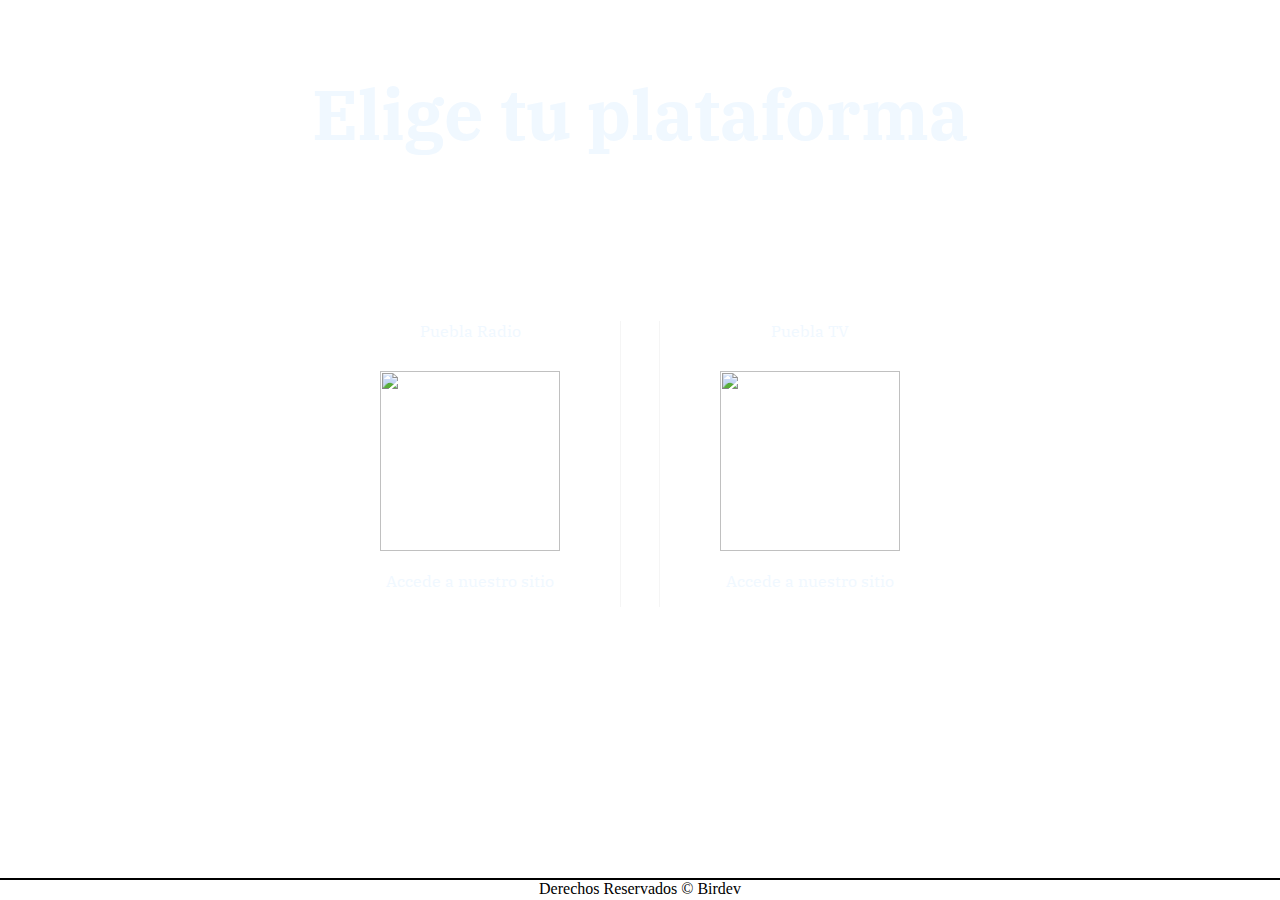
==== puebla.html @ 31c9e9ae "Subida_Archivos" ====
<!DOCTYPE html>
<html lang="en">
<head>
    <meta charset="UTF-8">
    <link href="https://fonts.googleapis.com/css?family=IBM+Plex+Serif" rel="stylesheet">
    <link rel="stylesheet" type="text/css" href="style.css" media="screen" />
    <title>Puebla</title>
</head>
    <header>
        <center><h1>Elige tu plataforma</h1></center>
    </header>
<body>
<div id="divimg">
   <div id="izq">
        <a href="http://pueblacomunicaciones.com/tv_web/public/index.php/login"> Puebla Radio </a>
      <a href="http://pueblacomunicaciones.com/radio_web/public/index.php/login"> <br><img src="XHCOM_Pueblafm_logo.jpg" class="imagen"></a></a>
      <br>
      <p>Accede a nuestro sitio</p>
   </div>
   <div id="der">
        <a href="http://pueblacomunicaciones.com/tv_web/public/index.php/login"><span>Puebla TV</span> </a>
      <a href="http://pueblacomunicaciones.com/tv_web/public/index.php/login"><br><img src="puebla_tv_mx.png"class="imagen"></a></a>  
      <br>   
      <p>Accede a nuestro sitio</p>
        
   </div>
</div>
<footer>Derechos Reservados &copy Birdev</footer>
</body>

</html>
---- style.css ----
body{
    background-image: url(orig_665033.jpg);
    margin-left: auto;
    margin-right: auto;
    margin-bottom: 20px;
    
}

#izq{
    float: left;
    width: 300px;
    text-align: center;
    padding-left: 25%;
    font-family: 'IBM Plex Serif', serif;
    color: aliceblue;
    border-right:1px solid whitesmoke;
    

}

#der{
    float: right;
    width: 300px;
    text-align: center;
    font-family: 'IBM Plex Serif', serif;
    padding-right: 25%;
    color: aliceblue;
    border-left:1px solid whitesmoke;

    
}
a{
    font-family: 'IBM Plex Serif', serif;
    color: aliceblue;
}
a:hover{
    color: #000;
}
header{
    padding-top: 1%;
    font-family: 'IBM Plex Serif', serif;
    padding-bottom: 1%;
    font-size: 100%;
    color: aliceblue;

}
#divimg{
    padding-top: 8%;
    
}
img{
    height: 180px;
    width: 180px;
    padding-top: 10%;
    
}
.imagen:hover {filter: grayscale(80%);}


footer{
	width: 100%;
	height: 20px;
	background: white;
	border-top: 2px solid #000;
	position: fixed;
    bottom: 0;
    text-align: center;
    color: #000;
}
a{
    text-decoration: none;
}
h1{
    font-size: 70px;
}
@media only screen and (max-width: 1208px) {
    img {
        text-align:center !important;
    }
    #izq{
        padding-right: 25%;
        padding-bottom: 10%;
        border-right: none !important;
        border-bottom: 1px solid white;
        
    }

    #der{
        padding-left: 25%;
        float: left;
        padding-top: 8%;
        padding-bottom: 8%;
        border-left: none !important;
    }
    #divimg{
        text-align: center !important;
        padding: 0% 0% 0% 15%;
    }
}
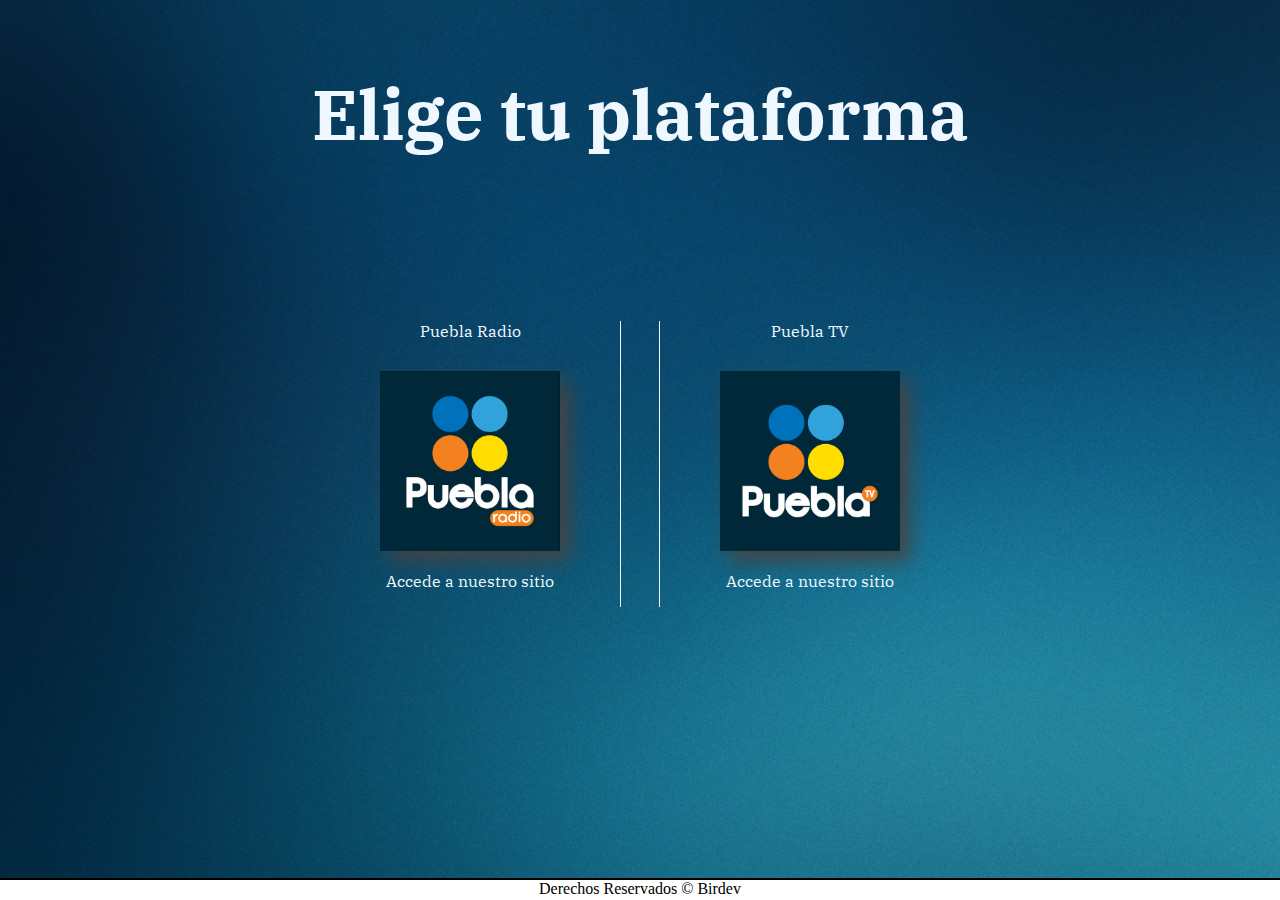
==== commit 95463a35: "Actualizacion" ====
--- a/puebla.html
+++ b/puebla.html
@@ -13,13 +13,13 @@
 <div id="divimg">
    <div id="izq">
         <a href="http://pueblacomunicaciones.com/tv_web/public/index.php/login"> Puebla Radio </a>
-      <a href="http://pueblacomunicaciones.com/radio_web/public/index.php/login"> <br><img src="XHCOM_Pueblafm_logo.jpg" class="imagen"></a></a>
+      <a href="http://pueblacomunicaciones.com/radio_web/public/index.php/login"> <br><img src="radio.png" class="imagen"></a></a>
       <br>
       <p>Accede a nuestro sitio</p>
    </div>
    <div id="der">
         <a href="http://pueblacomunicaciones.com/tv_web/public/index.php/login"><span>Puebla TV</span> </a>
-      <a href="http://pueblacomunicaciones.com/tv_web/public/index.php/login"><br><img src="puebla_tv_mx.png"class="imagen"></a></a>  
+      <a href="http://pueblacomunicaciones.com/tv_web/public/index.php/login"><br><img src="tv.png"class="imagen"></a></a>  
       <br>   
       <p>Accede a nuestro sitio</p>
         
--- a/style.css
+++ b/style.css
@@ -52,9 +52,14 @@
     height: 180px;
     width: 180px;
     padding-top: 10%;
+    box-shadow: 2px black;
     
 }
-.imagen:hover {filter: grayscale(80%);}
+.imagen:hover {filter: opacity(.5);}
+.imagen
+{
+    filter: drop-shadow(10px 10px 10px #444);
+}
 
 
 footer{
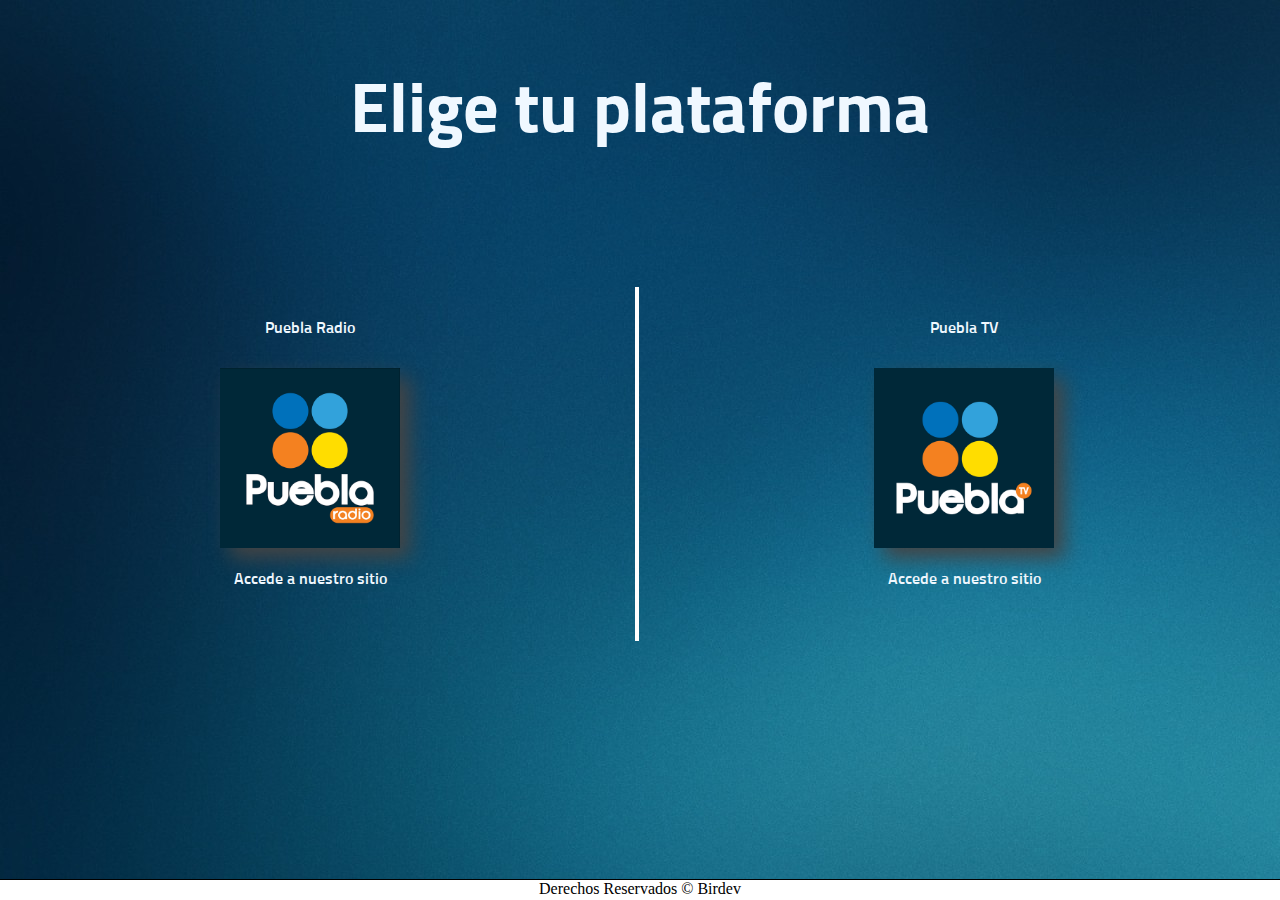
==== commit 3c1f696f: "Ajustes de responsividad" ====
--- a/puebla.html
+++ b/puebla.html
@@ -2,7 +2,7 @@
 <html lang="en">
 <head>
     <meta charset="UTF-8">
-    <link href="https://fonts.googleapis.com/css?family=IBM+Plex+Serif" rel="stylesheet">
+    <link href="https://fonts.googleapis.com/css?family=Sunflower:300" rel="stylesheet">
     <link rel="stylesheet" type="text/css" href="style.css" media="screen" />
     <title>Puebla</title>
 </head>
@@ -17,6 +17,7 @@
       <br>
       <p>Accede a nuestro sitio</p>
    </div>
+   <div class="linea"></div>
    <div id="der">
         <a href="http://pueblacomunicaciones.com/tv_web/public/index.php/login"><span>Puebla TV</span> </a>
       <a href="http://pueblacomunicaciones.com/tv_web/public/index.php/login"><br><img src="tv.png"class="imagen"></a></a>  
--- a/style.css
+++ b/style.css
@@ -8,29 +8,34 @@
 
 #izq{
     float: left;
+    display: inline;
     width: 300px;
     text-align: center;
-    padding-left: 25%;
-    font-family: 'IBM Plex Serif', serif;
+    font-family: 'Sunflower', sans-serif;
     color: aliceblue;
-    border-right:1px solid whitesmoke;
     
 
 }
-
+.linea{
+    float: left;    
+    display: inline;
+    border: 2px solid white;
+   transform:  rotate(90deg);
+   width: 350px;
+   margin-top: 15%;
+}
 #der{
-    float: right;
+    float: left;
+    display: inline;
     width: 300px;
     text-align: center;
-    font-family: 'IBM Plex Serif', serif;
-    padding-right: 25%;
+    font-family: 'Sunflower', sans-serif;
     color: aliceblue;
-    border-left:1px solid whitesmoke;
 
     
 }
 a{
-    font-family: 'IBM Plex Serif', serif;
+    font-family: 'Sunflower', sans-serif;
     color: aliceblue;
 }
 a:hover{
@@ -38,7 +43,7 @@
 }
 header{
     padding-top: 1%;
-    font-family: 'IBM Plex Serif', serif;
+    font-family: 'Sunflower', sans-serif;
     padding-bottom: 1%;
     font-size: 100%;
     color: aliceblue;
@@ -46,6 +51,8 @@
 }
 #divimg{
     padding-top: 8%;
+    margin: 0 auto;
+    width: 960px;
     
 }
 img{
@@ -55,7 +62,7 @@
     box-shadow: 2px black;
     
 }
-.imagen:hover {filter: opacity(.5);}
+.imagen:hover {-webkit-transform:scale(1.3);transform:scale(.9);}
 .imagen
 {
     filter: drop-shadow(10px 10px 10px #444);
@@ -66,7 +73,7 @@
 	width: 100%;
 	height: 20px;
 	background: white;
-	border-top: 2px solid #000;
+	border-top: 1px solid #000;
 	position: fixed;
     bottom: 0;
     text-align: center;
@@ -84,6 +91,7 @@
     }
     #izq{
         padding-right: 25%;
+        padding-left: 25%;        
         padding-bottom: 10%;
         border-right: none !important;
         border-bottom: 1px solid white;
@@ -91,7 +99,8 @@
     }
 
     #der{
-        padding-left: 25%;
+        padding-left: 25%;        
+        padding-right: 25%;
         float: left;
         padding-top: 8%;
         padding-bottom: 8%;
@@ -99,6 +108,46 @@
     }
     #divimg{
         text-align: center !important;
-        padding: 0% 0% 0% 15%;
+        padding: 0% 0% 0% 10%;
+    }
+    .linea{
+        display: none;
+    }
+}
+
+@media only screen and (max-width: 570px){
+    img {
+        text-align:center !important;
+    }
+    #izq{
+        padding-right: 25%;
+        padding-left: 0%;        
+        padding-bottom: 10%;
+        border-right: none !important;
+        border-bottom: none !important;
+        
+    }
+
+    #der{
+        padding-left: 0%;        
+        padding-right: 25%;
+        float: left;
+        padding-top: 8%;
+        padding-bottom: 8%;
+        border-left: none !important;
+    }
+    #divimg{
+        text-align: center !important;
+        padding: 0% 0% 0% 10%;
+        width: 480px;
+    }
+    .linea{
+        float: left;    
+        display: inline;
+        border: 1px solid white;
+       transform:  rotate(0deg);
+       width: 350px;
+       margin-top: 15%;
+       margin-left: -5%;
     }
 }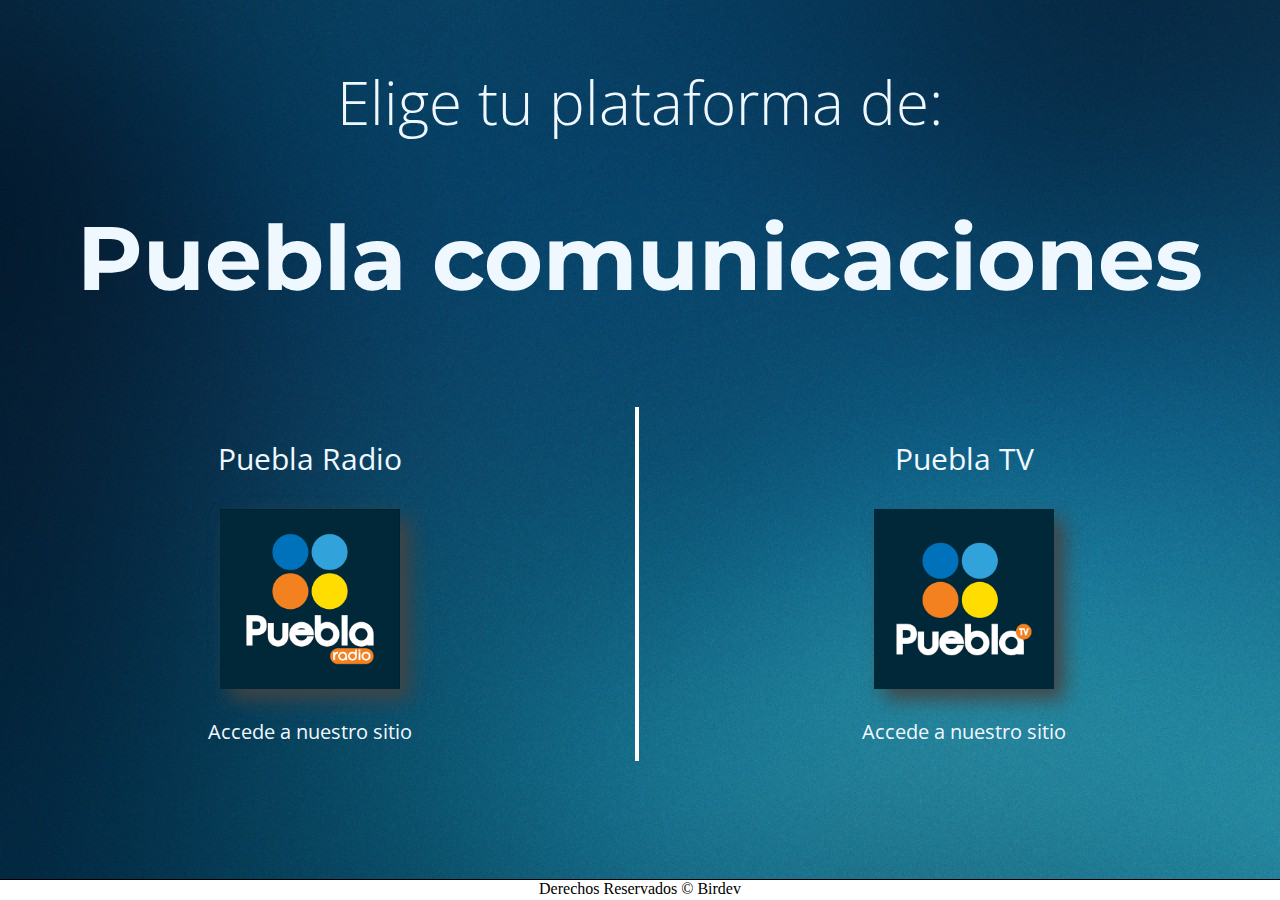
==== commit 69d1a492: "Correccion titutlos" ====
--- a/puebla.html
+++ b/puebla.html
@@ -2,24 +2,27 @@
 <html lang="en">
 <head>
     <meta charset="UTF-8">
-    <link href="https://fonts.googleapis.com/css?family=Sunflower:300" rel="stylesheet">
+    <link href="https://fonts.googleapis.com/css?family=Open+Sans:300" rel="stylesheet">
+    <link href="https://fonts.googleapis.com/css?family=Montserrat:900" rel="stylesheet">
     <link rel="stylesheet" type="text/css" href="style.css" media="screen" />
     <title>Puebla</title>
 </head>
     <header>
-        <center><h1>Elige tu plataforma</h1></center>
+        <center><h1>Elige tu plataforma de: </h1></center>
+        <center><h1 id="subtitutlo">Puebla comunicaciones</h1></center>
+        
     </header>
 <body>
 <div id="divimg">
    <div id="izq">
-        <a href="http://pueblacomunicaciones.com/tv_web/public/index.php/login"> Puebla Radio </a>
+        <a href="http://pueblacomunicaciones.com/tv_web/public/index.php/login" class="effect-shine"> Puebla Radio </a>
       <a href="http://pueblacomunicaciones.com/radio_web/public/index.php/login"> <br><img src="radio.png" class="imagen"></a></a>
       <br>
       <p>Accede a nuestro sitio</p>
    </div>
    <div class="linea"></div>
    <div id="der">
-        <a href="http://pueblacomunicaciones.com/tv_web/public/index.php/login"><span>Puebla TV</span> </a>
+        <a href="http://pueblacomunicaciones.com/tv_web/public/index.php/login" class="effect-shine"><span>Puebla TV</span> </a>
       <a href="http://pueblacomunicaciones.com/tv_web/public/index.php/login"><br><img src="tv.png"class="imagen"></a></a>  
       <br>   
       <p>Accede a nuestro sitio</p>
--- a/style.css
+++ b/style.css
@@ -11,7 +11,7 @@
     display: inline;
     width: 300px;
     text-align: center;
-    font-family: 'Sunflower', sans-serif;
+    font-family: 'Open Sans', sans-serif;
     color: aliceblue;
     
 
@@ -29,28 +29,53 @@
     display: inline;
     width: 300px;
     text-align: center;
-    font-family: 'Sunflower', sans-serif;
+    font-family: 'Open Sans', sans-serif;
     color: aliceblue;
 
     
 }
 a{
-    font-family: 'Sunflower', sans-serif;
+    font-family: 'Open Sans', sans-serif;
     color: aliceblue;
+    font-size: 30px;
+    text-decoration: none;
 }
+p{
+    font-family: 'Open Sans', sans-serif;
+    color: aliceblue;
+    font-size: 20px;
+}
+/*Hover bonito */
+a.effect-shine:hover {
+    -webkit-mask-image: linear-gradient(-75deg, rgba(0,0,0,.6) 30%, #000 50%, rgba(0,0,0,.6) 70%);
+    -webkit-mask-size: 200%;
+    animation: shine 1s infinite;
+  }
+  
+  @-webkit-keyframes shine {
+    from {
+      -webkit-mask-position: 150%;
+    }
+    
+    to {
+      -webkit-mask-position: -50%;
+    }
+}
+/*Hover no bonito
 a:hover{
     color: #000;
-}
+
+} */
 header{
     padding-top: 1%;
-    font-family: 'Sunflower', sans-serif;
+    font-family: 'Open Sans', sans-serif;
     padding-bottom: 1%;
     font-size: 100%;
     color: aliceblue;
 
 }
 #divimg{
-    padding-top: 8%;
+    padding-top: 4%;
     margin: 0 auto;
     width: 960px;
     
@@ -79,11 +104,15 @@
     text-align: center;
     color: #000;
 }
-a{
-    text-decoration: none;
+
+h1{
+    font-size: 60px;
+    font-weight: 100;
 }
-h1{
-    font-size: 70px;
+#subtitutlo{
+    font-size: 90px;
+    font-weight: bold;  
+    font-family: 'Montserrat', sans-serif;
 }
 @media only screen and (max-width: 1208px) {
     img {
